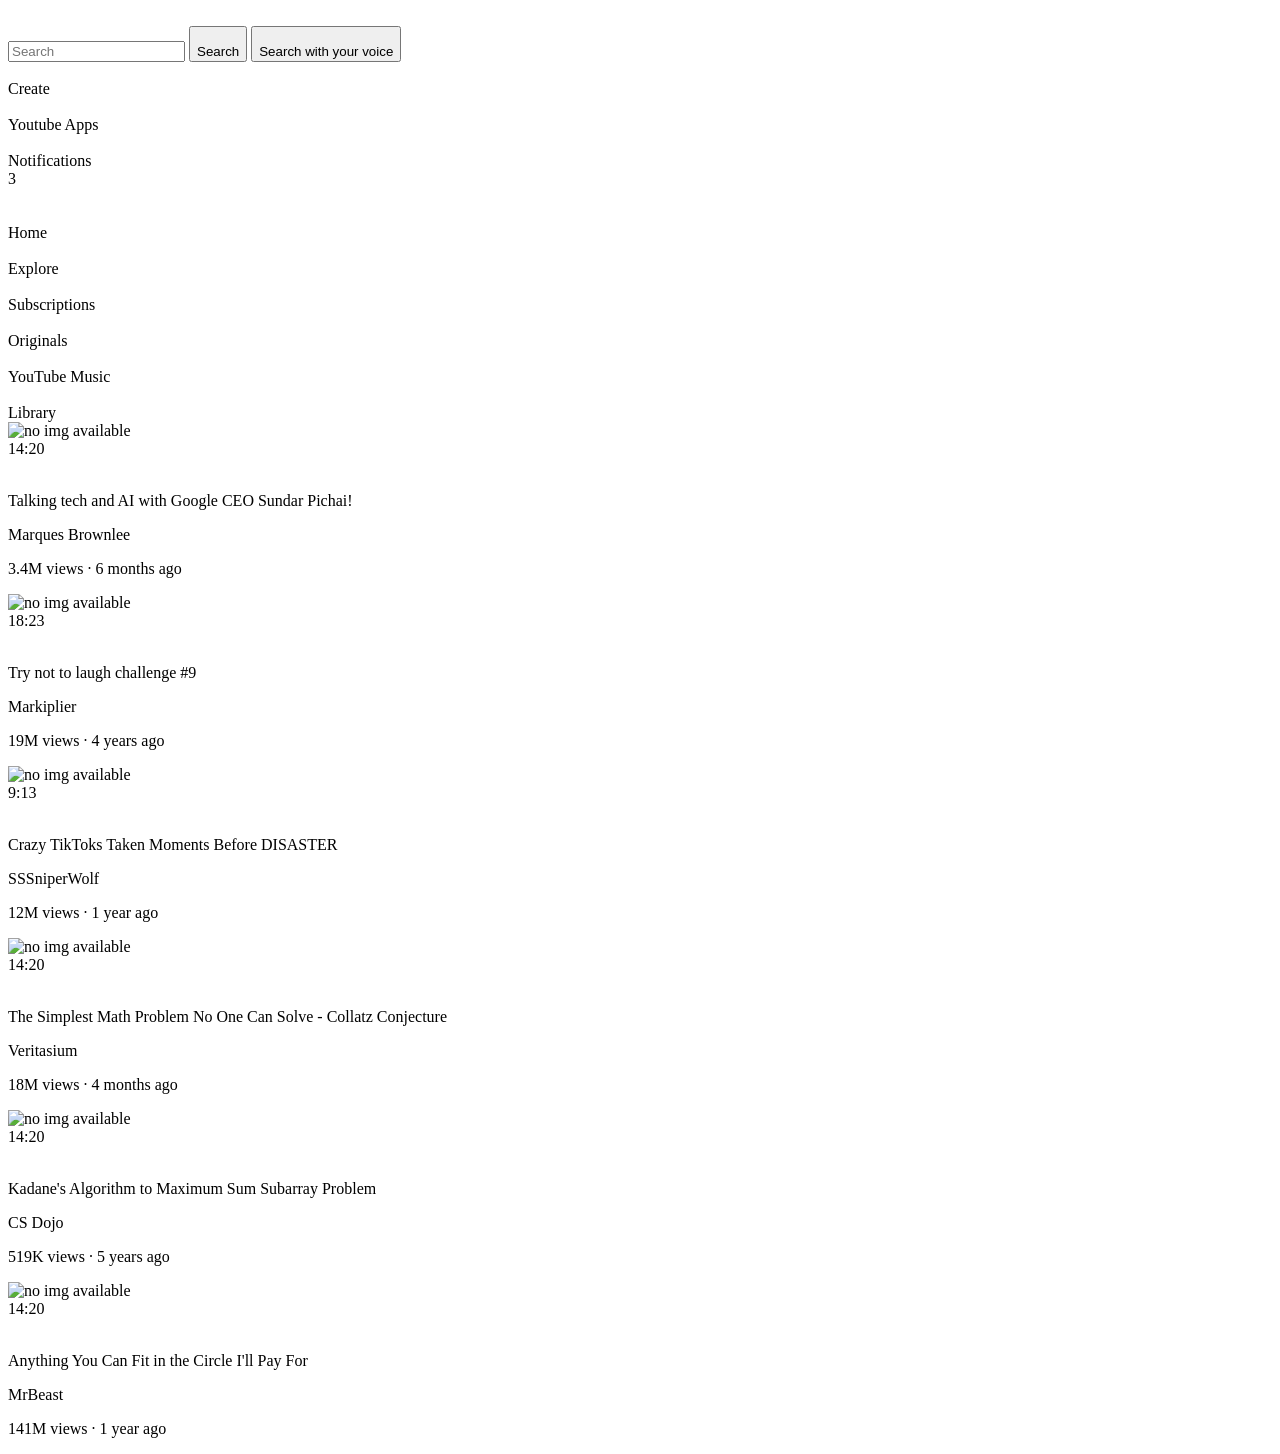
==== index.html @ 2dd5cdba "Add files via upload" ====
<!DOCTYPE html>
<html>

<head>
    <title>
        youtube clone
    </title>
    <link rel="preconnect" href="https://fonts.googleapis.com">
    <link rel="preconnect" href="https://fonts.gstatic.com" crossorigin>
    <link
        href="https://fonts.googleapis.com/css2?family=Montserrat:ital,wght@0,100..900;1,100..900&family=Roboto:ital,wght@0,100;0,300;0,400;0,500;0,700;0,900;1,100;1,300;1,400;1,500;1,700;1,900&display=swap"
        rel="stylesheet">
        <link rel="stylesheet" href="styles/video.css">
        <link rel="stylesheet" href="styles/header.css">
        <link rel="stylesheet" href="styles/general.css">
        <link rel="stylesheet" href="styles/sidebar.css">

<body>
    <div class="header">
        <div class="left-section">
            <img class="hamburger-menu" src="icons/hamburger-menu.svg" alt="">
            <img class="youtube-logo" src="icons/youtube-logo.svg" alt="">
        </div>
        <div class="middle-section">
            <input class="searchbar" type="text" placeholder="Search">
            <button class="search-button">
                <img class="search-icon" src="icons/search.svg" alt="">
                <div class="tooltip">Search</div>
            </button>
            <button class="voice-search-button">
                <img class="voice-search-icon" src="icons/voice-search-icon.svg" alt="">
                <div class="tooltip">Search with your voice</div>
            </button>
        </div>
        <div class="right-section">
            <div class="upload-icon-container">
                <img class="upload" src="icons/upload.svg" alt="">
                <div class="tooltip">Create</div>
            </div>
            <div class="youtube-apps-container">
                <img class="youtube-apps" src="icons/youtube-apps.svg" alt="">
                <div class="tooltip">Youtube Apps</div>
            </div>
            
            <div class="notification-icon-container">
                <img class="notifications" src="icons/notifications.svg" alt="">
                <div class="tooltip">Notifications</div>
                <div class="notification-number">
                    3
                </div>
            </div>
            <img class="mypfp" src="channel-pfps/my-channel.jpeg" alt="">
        </div>
    </div>
    <div class="sidebar">
        <div class="sidebar-link">
            <img class="icon" src="sidebar-icons/home.svg" alt="">
            <div>Home</div>
        </div>
        <div class="sidebar-link">
            <img class="icon" src="sidebar-icons/explore.svg" alt="">
            <div>Explore</div>
        </div>
        <div class="sidebar-link">
            <img class="icon" src="sidebar-icons/subscriptions.svg" alt="">
            <div>Subscriptions</div>
        </div>
        <div class="sidebar-link">
            <img class="icon" src="sidebar-icons/originals.svg" alt="">
            <div>Originals</div>
        </div>
        <div class="sidebar-link">
            <img class="icon" src="sidebar-icons/youtube-music.svg" alt="">
            <div>YouTube Music</div>
        </div>
        <div class="sidebar-link">
            <img class="icon" src="sidebar-icons/library.svg" alt="">
            <div>Library</div>
        </div>
    </div>
    <div class="video-grid">
        <div>
            <div class="thumbnail-row">
                <img class="thumbnail" src="thumbnails/thumbnail-1.webp" alt="no img available">
                <div class="video-time">14:20</div>
            </div>
            <div class="video-grid-info">
                <div class="channel-pic">
                    <img class="profile" src="channel-pfps/channel-1.jpeg" alt="">
                </div>
                <div class="video-info">
                    <p class="vid-title">Talking tech and AI with Google CEO Sundar Pichai!</p>
                    <p class="name">Marques Brownlee</p>
                    <p class="views">3.4M views &middot; 6 months ago</p>
                </div>
            </div>
        </div>
        <div>
            <div class="thumbnail-row">
                <img class="thumbnail" src="thumbnails/thumbnail-2.webp" alt="no img available">
                <div class="video-time">18:23</div>
            </div>
            <div class="video-grid-info">
                <div class="channel-pic">
                    <img class="profile" src="channel-pfps/channel-2.jpeg" alt="">
                </div>
                <div class="video-info">
                    <p class="vid-title">Try not to laugh challenge #9</p>
                    <p class="name">Markiplier</p>
                    <p class="views">19M views &middot; 4 years ago</p>
                </div>
            </div>
        </div>
        <div>
            <div class="thumbnail-row">
                <img class="thumbnail" src="intro-to-html/thumbnail-3.webp" alt="no img available">
                <div class="video-time">9:13</div>
            </div>
            <div class="video-grid-info">
                <div class="channel-pic">
                    <img class="profile" src="intro-to-html/channel-3.jpeg" alt="">
                </div>
                <div class="video-info">
                    <p class="vid-title">Crazy TikToks Taken Moments Before DISASTER</p>
                    <p class="name">SSSniperWolf</p>
                    <p class="views">12M views &middot; 1 year ago</p>
                </div>
            </div>
        </div>
        <div>
            <div class="thumbnail-row">
                <img class="thumbnail" src="thumbnails/thumbnail-4.webp" alt="no img available">
                <div class="video-time">14:20</div>
            </div>
            <div class="video-grid-info">
                <div class="channel-pic">
                    <img class="profile" src="channel-pfps/channel-4.jpeg" alt="">
                </div>
                <div class="video-info">
                    <p class="vid-title">The Simplest Math Problem No One Can Solve - Collatz Conjecture</p>
                    <p class="name">Veritasium</p>
                    <p class="views">18M views &middot; 4 months ago</p>
                </div>
            </div>
        </div>
        <div>
            <div class="thumbnail-row">
                <img class="thumbnail" src="thumbnails/thumbnail-5.webp" alt="no img available">
                <div class="video-time">14:20</div>
            </div>
            <div class="video-grid-info">
                <div class="channel-pic">
                    <img class="profile" src="channel-pfps/channel-5.jpeg" alt="">
                </div>
                <div class="video-info">
                    <p class="vid-title">Kadane's Algorithm to Maximum Sum Subarray Problem</p>
                    <p class="name">CS Dojo</p>
                    <p class="views">519K views &middot; 5 years ago</p>
                </div>
            </div>
        </div>
        <div>
            <div class="thumbnail-row">
                <img class="thumbnail" src="thumbnails/thumbnail-6.webp" alt="no img available">
                <div class="video-time">14:20</div>
            </div>
            <div class="video-grid-info">
                <div class="channel-pic">
                    <img class="profile" src="channel-pfps/channel-6.jpeg" alt="">
                </div>
                <div class="video-info">
                    <p class="vid-title">Anything You Can Fit in the Circle I'll Pay For</p>
                    <p class="name">MrBeast</p>
                    <p class="views">141M views &middot; 1 year ago</p>
                </div>
            </div>
        </div>
    </div>
</body>
</head>

</html>
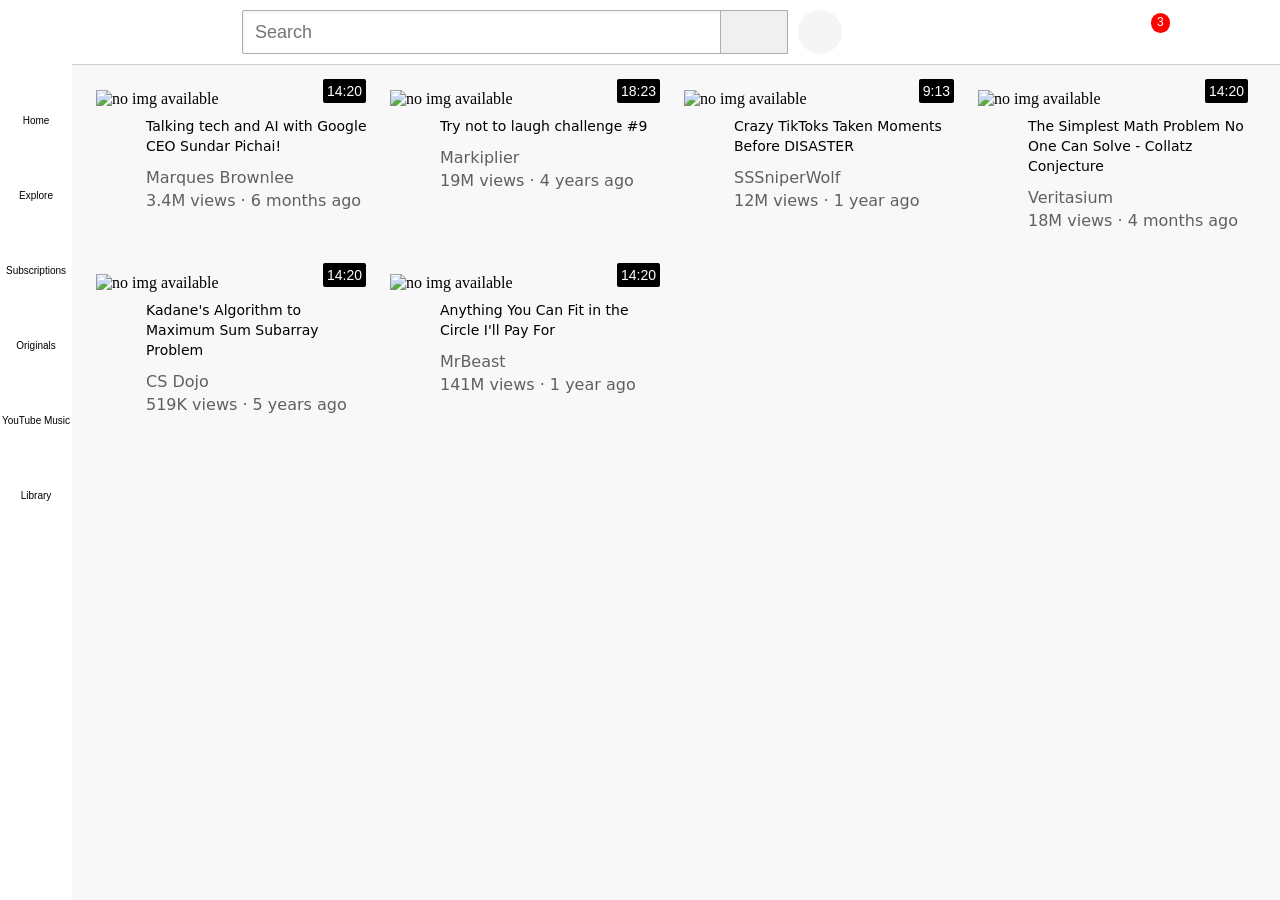
==== commit f0ab4c47: "Update index.html" ====
--- a/index.html
+++ b/index.html
@@ -10,10 +10,10 @@
     <link
         href="https://fonts.googleapis.com/css2?family=Montserrat:ital,wght@0,100..900;1,100..900&family=Roboto:ital,wght@0,100;0,300;0,400;0,500;0,700;0,900;1,100;1,300;1,400;1,500;1,700;1,900&display=swap"
         rel="stylesheet">
-        <link rel="stylesheet" href="styles/video.css">
-        <link rel="stylesheet" href="styles/header.css">
-        <link rel="stylesheet" href="styles/general.css">
-        <link rel="stylesheet" href="styles/sidebar.css">
+        <link rel="stylesheet" href="video.css">
+        <link rel="stylesheet" href="header.css">
+        <link rel="stylesheet" href="general.css">
+        <link rel="stylesheet" href="sidebar.css">
 
 <body>
     <div class="header">
@@ -179,4 +179,4 @@
 </body>
 </head>
 
-</html>+</html>
--- a/video.css
+++ b/video.css
@@ -0,0 +1,63 @@
+.vid-title {
+    margin-top: 0px;
+    font-size: 14px;
+    font-weight: 500;
+    line-height: 20px;
+    margin-bottom: 12px;
+}
+.video-grid{
+    display: grid;
+    grid-template-columns: 1fr 1fr 1fr ;
+    column-gap: 16px;
+    row-gap: 40px;
+}
+@media (max-width: 850px) {
+    .video-grid{
+        grid-template-columns: 1fr 1fr;
+    }
+}
+@media (min-width: 1000px) {
+    .video-grid{
+        grid-template-columns: 1fr 1fr 1fr 1fr;
+    }
+}
+.views,
+.name {
+    font-size: 16px;
+    color: rgb(96, 96, 96);
+    font-weight: 500;
+    margin-bottom: 4px;
+}
+
+.video-grid-info {
+    display: grid;
+    grid-template-columns: 50px 1fr;
+}
+
+.thumbnail {
+    width: 100%;
+    display: block;
+}
+
+.profile {
+    width: 36px;
+    border-radius: 50px;
+}
+
+.thumbnail-row {
+    margin-bottom: 8px;
+    position: relative;
+}
+
+.video-time{
+    position: absolute;
+    font-family: Roboto, Arial;
+    font-weight: 500px;
+    color: white;
+    background-color: black;
+    border-radius: 2px;
+    font-size: 14px;
+    padding: 4px 4px 4px 4px;
+    bottom: 5px;
+    right: 8px;
+}
--- a/header.css
+++ b/header.css
@@ -0,0 +1,141 @@
+.header{
+    position: fixed;
+    top: 0px;
+    left: 0px;
+    right: 0px;
+    height: 64px;
+    display: flex;
+    flex-direction: row;
+    justify-content: space-between;
+    background-color: white;
+    border-bottom: solid 1px rgb(209, 208, 208);
+    z-index: 1;
+}
+.left-section{
+    display: flex;
+    align-items: center;
+}
+.hamburger-menu{
+    height: 32px;
+    margin-left: 24px;
+    margin-right: 20px;
+}
+.youtube-logo{
+    height: 26px;
+}
+.middle-section{
+    flex:1;
+    max-width: 600px;
+    margin-left: 70px;
+    margin-right: 30px;
+    display: flex;
+    align-items: center;
+    flex-direction: row;
+}
+.searchbar{
+    width: 0;
+    flex: 1;
+    height: 40px;
+    padding-left: 12px;
+    font-size: 18px;
+    border: solid 1px rgb(177, 172, 172);
+    border-radius: 2px;
+    box-shadow: inset 1px 2px 3px rgba(0, 0, 0, 0.05);
+}
+.searchbar::placeholder{
+    font-family: Roboto, Arial;
+    font-size: 18px;
+}
+.search-button{
+    height: 44px;
+    width: 68px;
+    background-color: rgb(240, 240, 240);
+    border: solid 1px rgb(177, 172, 172);
+    margin-right: 10px;
+    margin-left: -2px;
+}
+.search-button,.voice-search-button,.upload-icon-container,
+.youtube-apps-container,
+.notification-icon-container
+{
+    display: flex;
+    cursor: pointer;
+    justify-content: center;
+    align-items: center;
+    position: relative;
+}
+.voice-search-button{
+    height: 44px;
+    width: 44px;
+    border-radius: 22px;
+    border: none;
+    background-color: rgb(245, 245, 245);
+}
+.voice-search-icon{
+    height: 24px;
+}
+.search-icon{
+    height: 25px;
+}
+.right-section{
+    width: 250px;
+    display: flex;
+    flex-direction: row;
+    align-items: center;
+    justify-content: space-between;
+    margin-right: 30px;
+    flex-shrink: 0;
+}
+.upload{
+    height: 32px;
+}
+.youtube-apps{
+    height: 32px;
+}
+.notifications{
+    height: 32px;
+}
+.notification-icon-container{
+    position: relative;
+}
+.mypfp{
+    cursor: pointer;
+    height: 32px;
+    border-radius: 16px;
+}
+.notification-number{
+    position: absolute;
+    font-family: Roboto, Arial;
+    background-color: red;
+    color: white;
+    border-radius: 30px;
+    top: -3px;
+    right: -3px;
+    font-size: 12px;
+    height: 16px;
+    padding: 2px 6px 2px 6px;
+}
+.search-button .tooltip, .voice-search-button .tooltip,
+.upload-icon-container .tooltip,
+.youtube-apps-container .tooltip,
+.notification-icon-container .tooltip{
+    position: absolute;
+    font-family: Roboto,arial;
+    background-color: gray; 
+    color: white;
+    padding: 4px 8px 4px 8px;
+    border-radius: 2px;
+    font-size: 14px;
+    bottom: -40px;
+    opacity: 0; 
+    transition: opacity 0.15s;
+    pointer-events: none;
+    white-space: nowrap;
+}
+.search-button:hover .tooltip,
+.voice-search-button:hover .tooltip,
+.upload-icon-container:hover .tooltip,
+.youtube-apps-container:hover .tooltip,
+.notification-icon-container:hover .tooltip{
+    opacity: 1;
+}
--- a/general.css
+++ b/general.css
@@ -0,0 +1,11 @@
+p {
+    font-family: system-ui, -apple-system, BlinkMacSystemFont, 'Segoe UI', Roboto, Oxygen, Ubuntu, Cantarell, 'Open Sans', 'Helvetica Neue', sans-serif;
+    margin: 0px 0px 0px 0px;
+}
+body{
+    margin: 0px;
+    padding-top: 90px;
+    padding-left: 96px;
+    padding-right: 24px;
+    background-color: rgb(248, 248, 248);
+}
--- a/sidebar.css
+++ b/sidebar.css
@@ -0,0 +1,32 @@
+.sidebar{
+    position: fixed;
+    left: 0px;
+    bottom: 0px;
+    top: 64px;
+    background-color: white;
+    width: 72px;
+    z-index: 2;
+    padding-top: 5px;
+}
+.sidebar-link{
+    display: flex;
+    flex-direction: column;
+    height: 74px;
+    margin-bottom: 1px;
+    justify-content: center;
+    align-items: center;
+    cursor: pointer;
+    
+}
+.sidebar-link:hover{
+    background-color: rgb(235, 235, 235);
+}
+.sidebar-link img{
+    height: 24px;
+    margin-bottom: 4px;
+}
+.sidebar-link div{
+    font-size: 10px;
+    font-family: Roboto, arial;
+
+}
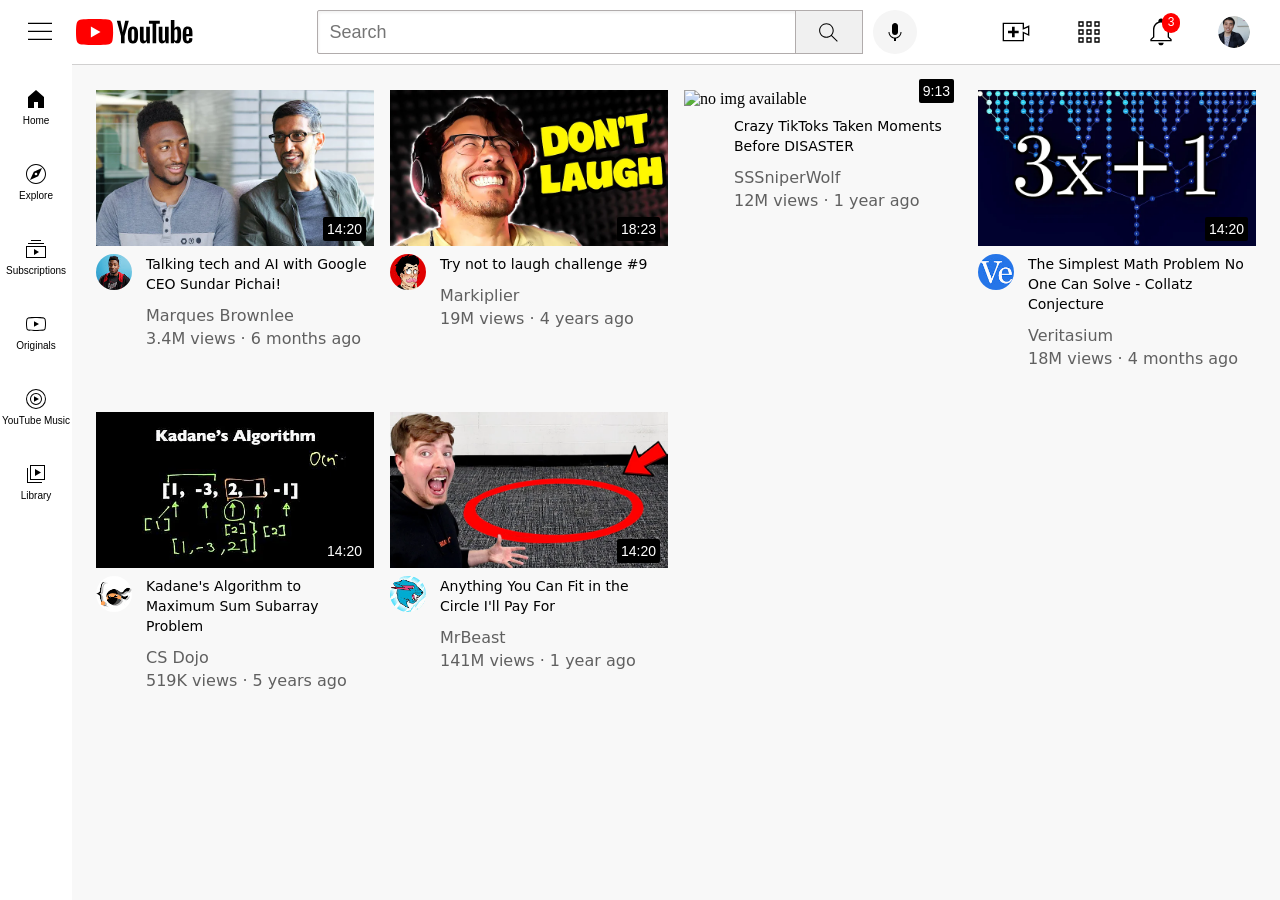
==== commit e8ad1748: "Update index.html" ====
--- a/index.html
+++ b/index.html
@@ -18,75 +18,75 @@
 <body>
     <div class="header">
         <div class="left-section">
-            <img class="hamburger-menu" src="icons/hamburger-menu.svg" alt="">
-            <img class="youtube-logo" src="icons/youtube-logo.svg" alt="">
+            <img class="hamburger-menu" src="hamburger-menu.svg" alt="">
+            <img class="youtube-logo" src="youtube-logo.svg" alt="">
         </div>
         <div class="middle-section">
             <input class="searchbar" type="text" placeholder="Search">
             <button class="search-button">
-                <img class="search-icon" src="icons/search.svg" alt="">
+                <img class="search-icon" src="search.svg" alt="">
                 <div class="tooltip">Search</div>
             </button>
             <button class="voice-search-button">
-                <img class="voice-search-icon" src="icons/voice-search-icon.svg" alt="">
+                <img class="voice-search-icon" src="voice-search-icon.svg" alt="">
                 <div class="tooltip">Search with your voice</div>
             </button>
         </div>
         <div class="right-section">
             <div class="upload-icon-container">
-                <img class="upload" src="icons/upload.svg" alt="">
+                <img class="upload" src="upload.svg" alt="">
                 <div class="tooltip">Create</div>
             </div>
             <div class="youtube-apps-container">
-                <img class="youtube-apps" src="icons/youtube-apps.svg" alt="">
+                <img class="youtube-apps" src="youtube-apps.svg" alt="">
                 <div class="tooltip">Youtube Apps</div>
             </div>
             
             <div class="notification-icon-container">
-                <img class="notifications" src="icons/notifications.svg" alt="">
+                <img class="notifications" src="notifications.svg" alt="">
                 <div class="tooltip">Notifications</div>
                 <div class="notification-number">
                     3
                 </div>
             </div>
-            <img class="mypfp" src="channel-pfps/my-channel.jpeg" alt="">
+            <img class="mypfp" src="my-channel.jpeg" alt="">
         </div>
     </div>
     <div class="sidebar">
         <div class="sidebar-link">
-            <img class="icon" src="sidebar-icons/home.svg" alt="">
+            <img class="icon" src="home.svg" alt="">
             <div>Home</div>
         </div>
         <div class="sidebar-link">
-            <img class="icon" src="sidebar-icons/explore.svg" alt="">
+            <img class="icon" src="explore.svg" alt="">
             <div>Explore</div>
         </div>
         <div class="sidebar-link">
-            <img class="icon" src="sidebar-icons/subscriptions.svg" alt="">
+            <img class="icon" src="subscriptions.svg" alt="">
             <div>Subscriptions</div>
         </div>
         <div class="sidebar-link">
-            <img class="icon" src="sidebar-icons/originals.svg" alt="">
+            <img class="icon" src="originals.svg" alt="">
             <div>Originals</div>
         </div>
         <div class="sidebar-link">
-            <img class="icon" src="sidebar-icons/youtube-music.svg" alt="">
+            <img class="icon" src="youtube-music.svg" alt="">
             <div>YouTube Music</div>
         </div>
         <div class="sidebar-link">
-            <img class="icon" src="sidebar-icons/library.svg" alt="">
+            <img class="icon" src="library.svg" alt="">
             <div>Library</div>
         </div>
     </div>
     <div class="video-grid">
         <div>
             <div class="thumbnail-row">
-                <img class="thumbnail" src="thumbnails/thumbnail-1.webp" alt="no img available">
+                <img class="thumbnail" src="thumbnail-1.webp" alt="no img available">
                 <div class="video-time">14:20</div>
             </div>
             <div class="video-grid-info">
                 <div class="channel-pic">
-                    <img class="profile" src="channel-pfps/channel-1.jpeg" alt="">
+                    <img class="profile" src="channel-1.jpeg" alt="">
                 </div>
                 <div class="video-info">
                     <p class="vid-title">Talking tech and AI with Google CEO Sundar Pichai!</p>
@@ -97,12 +97,12 @@
         </div>
         <div>
             <div class="thumbnail-row">
-                <img class="thumbnail" src="thumbnails/thumbnail-2.webp" alt="no img available">
+                <img class="thumbnail" src="thumbnail-2.webp" alt="no img available">
                 <div class="video-time">18:23</div>
             </div>
             <div class="video-grid-info">
                 <div class="channel-pic">
-                    <img class="profile" src="channel-pfps/channel-2.jpeg" alt="">
+                    <img class="profile" src="channel-2.jpeg" alt="">
                 </div>
                 <div class="video-info">
                     <p class="vid-title">Try not to laugh challenge #9</p>
@@ -113,12 +113,12 @@
         </div>
         <div>
             <div class="thumbnail-row">
-                <img class="thumbnail" src="intro-to-html/thumbnail-3.webp" alt="no img available">
+                <img class="thumbnail" src="thumbnail-3.webp" alt="no img available">
                 <div class="video-time">9:13</div>
             </div>
             <div class="video-grid-info">
                 <div class="channel-pic">
-                    <img class="profile" src="intro-to-html/channel-3.jpeg" alt="">
+                    <img class="profile" src="channel-3.jpeg" alt="">
                 </div>
                 <div class="video-info">
                     <p class="vid-title">Crazy TikToks Taken Moments Before DISASTER</p>
@@ -129,12 +129,12 @@
         </div>
         <div>
             <div class="thumbnail-row">
-                <img class="thumbnail" src="thumbnails/thumbnail-4.webp" alt="no img available">
+                <img class="thumbnail" src="thumbnail-4.webp" alt="no img available">
                 <div class="video-time">14:20</div>
             </div>
             <div class="video-grid-info">
                 <div class="channel-pic">
-                    <img class="profile" src="channel-pfps/channel-4.jpeg" alt="">
+                    <img class="profile" src="channel-4.jpeg" alt="">
                 </div>
                 <div class="video-info">
                     <p class="vid-title">The Simplest Math Problem No One Can Solve - Collatz Conjecture</p>
@@ -145,12 +145,12 @@
         </div>
         <div>
             <div class="thumbnail-row">
-                <img class="thumbnail" src="thumbnails/thumbnail-5.webp" alt="no img available">
+                <img class="thumbnail" src="thumbnail-5.webp" alt="no img available">
                 <div class="video-time">14:20</div>
             </div>
             <div class="video-grid-info">
                 <div class="channel-pic">
-                    <img class="profile" src="channel-pfps/channel-5.jpeg" alt="">
+                    <img class="profile" src="channel-5.jpeg" alt="">
                 </div>
                 <div class="video-info">
                     <p class="vid-title">Kadane's Algorithm to Maximum Sum Subarray Problem</p>
@@ -161,12 +161,12 @@
         </div>
         <div>
             <div class="thumbnail-row">
-                <img class="thumbnail" src="thumbnails/thumbnail-6.webp" alt="no img available">
+                <img class="thumbnail" src="thumbnail-6.webp" alt="no img available">
                 <div class="video-time">14:20</div>
             </div>
             <div class="video-grid-info">
                 <div class="channel-pic">
-                    <img class="profile" src="channel-pfps/channel-6.jpeg" alt="">
+                    <img class="profile" src="channel-6.jpeg" alt="">
                 </div>
                 <div class="video-info">
                     <p class="vid-title">Anything You Can Fit in the Circle I'll Pay For</p>
